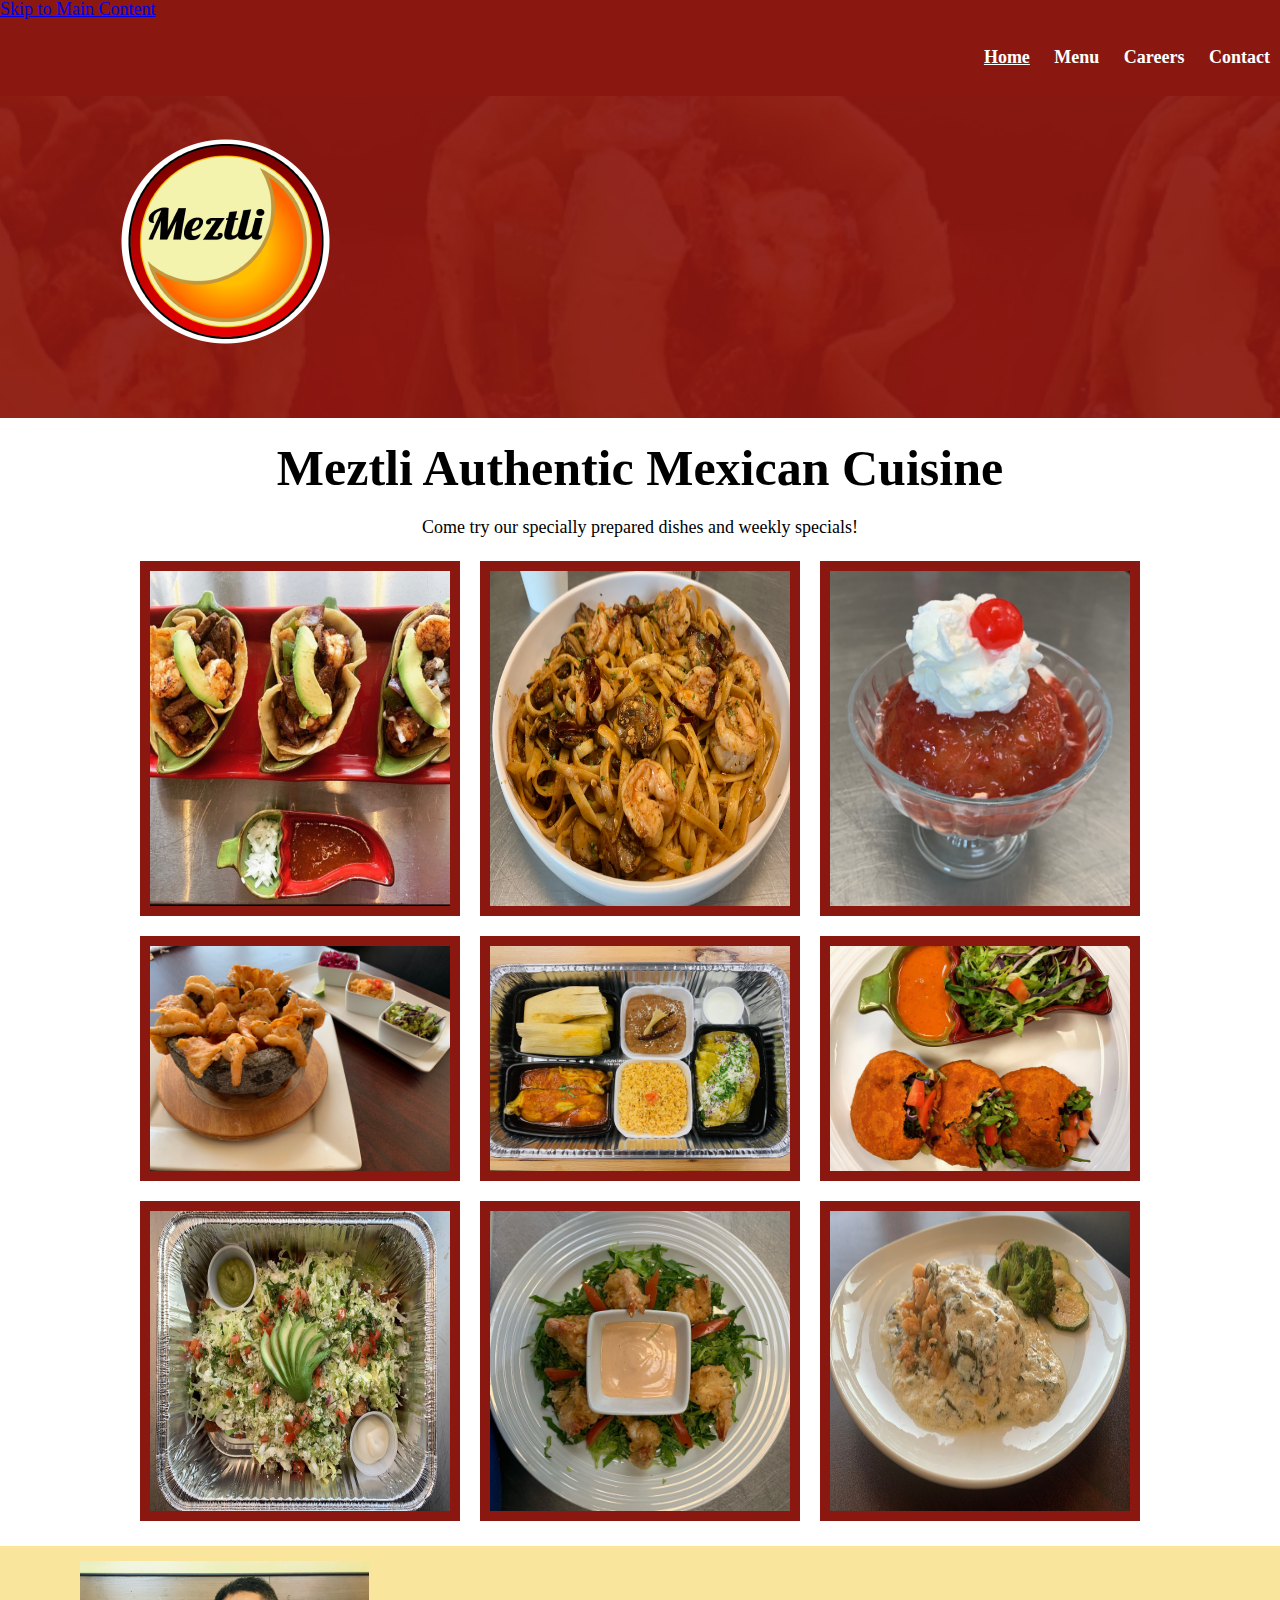
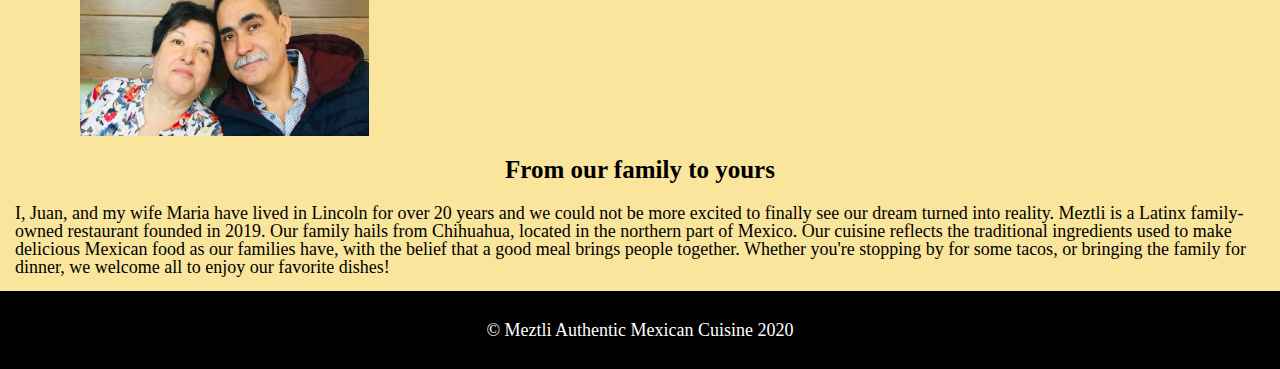
==== index.html @ b13627e7 "Add files via upload" ====
<!DOCTYPE html>
<html lang="en">
  <head>
    <meta charset="utf-8">
    <meta name="viewport" content="width=device-width, initial-scale=1.0">
    <link rel="shortcut icon" type="image/png" href="images/logo.png"/>
    <link rel="stylesheet" type="text/css" href="css/html5reset.css">
    <link rel="stylesheet" type="text/css" href="css/style.css">
    <link href="https://fonts.googleapis.com/css?family=Raleway:200&display=swap" rel="stylesheet">
    <title>Meztli Authentic Mexican Cuisine</title>
  </head>
  <body>
    <a class = "skip" href="#skip">Skip to Main Content</a>
    <header>
      
      <nav>
        <ul class="nav_links">
          <li><a class="current" href="index.html">Home</a></li>
          <li><a href="menu.html">Menu</a></li>
          <li><a href="careers.html">Careers</a></li>
		      <li><a href="contact.html">Contact</a></li>
        </ul>
    </nav>

    <img id="logo" src="images/logo.png" alt="Meztli Logo" />
  </header>
  
  <main class="about" id="skip" tabindex="0"> 
    <div class="header1">
      <h1>Meztli Authentic Mexican Cuisine</h1>
      <p> Come try our specially prepared dishes and weekly specials!</p> 
        <div class="gallery"> 
          <img id="image1" src="images/tacos.jpeg" alt="Arrachera and Shrimp Tacos" />
          <img id="image2" src="images/shrimppasta.jpeg" alt="Shrimp Pasta" />
          <img id="image3" src="images/icecream.jpeg" alt="Fried Ice Cream" />
          <img id="image4" src="images/molcajete.jpeg" alt="Shrimp Molcajete" />
          <img id="image5" src="images/platter.jpg" alt="Meztli Platter" />
          <img id="image6" src="images/gorditas.jpg" alt="Red Gorditas" />
          <img id="image7" src="images/taquitos.jpg" alt="Taquitos" />
          <img id="image8" src="images/seafood.jpg" alt="Seafood Special" />
          <img id="image9" src="images/pollo.jpeg" alt="Meztli Chicken" />
        </div>
    </div>

        <div class="about-section"> 
          <img src="images/juan.jpg" alt="picture of the restaurant owner" id = "owner">
          <h2 id = "about-section-header">From our family to yours</h2>
          <p>I, Juan, and my wife Maria have lived in Lincoln for over 20 years and we could not be more excited to finally see our dream turned into reality. 
            Meztli is a Latinx family-owned restaurant founded in 2019. Our family hails from Chihuahua, located in the northern part of Mexico. Our cuisine reflects 
            the traditional ingredients used to make delicious Mexican food as our families have, with the belief that a good meal brings people together. Whether you're  
            stopping by for some tacos, or bringing the family for dinner, we welcome all to enjoy our favorite dishes!</br></p>
        </div>

        


      </main>
    <footer>
      <p> &copy; Meztli Authentic Mexican Cuisine 2020</p>
    </footer>
  </body>
</html>
---- css/style.css ----
html{
    scroll-behavior: smooth;
}

body{
  background-color:#8B1711;
  font-size: 18px;
}



h1{
  font-size: 50px;
  line-height: 1;
  padding: 25px 0;
  text-align: center;
  background-color: white;
}

h2{
  font-size: 25px;
  line-height: 1.5;
  text-align: center;
}

nav li{
  display:inline;
  padding:10px;

}

nav a{
  color: white;
  font-weight: bold;
  text-decoration: none; 
}

a:hover {
  text-decoration: underline;
}

form{
  background-color: #FAE59C;
  text-align: center;
}

/*Your Code Here*/
/*Write selector/rule property to add an underline when
links in the navigation are in the hover or focus state.*/


.skip a{
  background-color: #8B1711;
  left: 0;
  padding: 6px;
  -webkit-transition: top 1s ease-out;
  transition: top 1s ease-out;
  z-index: 1;
  position: absolute;
  top:-40px;
  /*Your code here*/
}

.header1{
  background-color: white;
  text-align: center;
}



.about-section{
  background-color: #FAE59C;
  display: flex;
  flex-direction: column;
  justify-content: center;
  align-content: center;
  flex-wrap: wrap;
}

.about-section img{
  padding: 15px;
  margin-left: 65px;
  height: 175px;
  width: 289px;
}


.about-section p{
  padding: 15px;
}

.skip a:focus{
  top: 0px
}

*:focus{
  border: solid 2px;
}



nav{
  background-color: #8B1711;
  padding: 25px 0; 
  text-align: center;
}

.current{
  text-decoration: underline;
}

footer{
  background-color: black;
  color: white;
  padding: 30px 30px 30px 30px;
  text-align: center;
}


.gallery{
  min-height: 600px;
  display: flex;
  flex-wrap: wrap; 
  justify-content: center;
  align-content: center;
  padding-top: 15px;
  padding-bottom: 15px;
}

.gallery > img{
  border: 10px #8B1711 solid;
  margin: 10px;
  width: 300px;
}


#logo{
  width: 250px;
  height: auto;
  padding: 20px;
  padding-left:100px;
  position: absolute;
}

.container{
  display: grid;
  grid-template-columns: 1fr 5fr 1fr;
  grid-template-rows: auto auto auto auto auto;
  row-gap: 15px;
}

header{
  background-attachment: fixed; /* Parallax effect */     
  background-position: center;  /* Parallax effect */
  background-repeat: no-repeat; /* Parallax effect */
  background-size: cover;       /* Parallax effect */
  color: #8B1711;
  height: 400px;                /* Parallax effect */

  /*Your Code Here*/
  /*Set background-image to header.jpg */
  background-image: url("../images/banner.PNG");

  grid-column: 1 / -1;  /*Can you explain what this does?*/
  grid-row: 1 / auto;   /*Can you rewrite it?*/
}

header p{
  color: #8B1711;
  font-size: 24px;
  padding: 0 100px;
  text-align: center;
}

#contact-header {
  background-color: white;
  padding: 15px;
}


label{
  display: inline;
  margin-right:10px;
  width:10%;
  padding-top: 20px;
}

input {
  width: 80%;
  padding: 12px 20px;
  margin: 8px 0;
  display: inline-block;
  border: 1px solid #ccc;
  box-sizing: border-box;
}
span{
  
  font-family: italic;
  font-weight: bold;
}

textarea{
  width: 80%;
  height: 35vh;
  padding: 15px;
  margin: 8px 0;
  display: inline-block;
  border: 1px solid #ccc;
  box-sizing: border-box;
}



input[type=submit] {
  background-color: #38803C;
  color: white;
  padding: 14px 20px;
  margin: 8px 0;
  border: none;
  cursor: pointer;
  width: 100%;
}

input[type=submit]:hover {
  opacity: 0.8;
}

.photos{
  display: grid;
  grid-template-columns: auto;
  grid-template-rows: auto auto auto auto auto auto;
  row-gap: 15px;
  column-gap: 15px;
  align-content: center;
  padding-left:25px;
  background-color: #FAE59C;
}

.hiring-section{
  background-color: white;
  padding: 15px;
}


.specials{
  display: grid;
  background-color: white;
  grid-template-columns: auto auto auto;
  grid-template-rows:auto auto;
  row-gap: 20px;
  column-gap: 15px;
}


.house-specials{
  padding:20px;
  background-color: white;
}



.house-specials img{
  width: 50px;
  height:auto;
 
}

#menu-headers{
  background-color: #FAE59C;
}

#items{
  background-color: white;
}

.drinks{
  background-color: white;
  display: flex;
  flex-wrap: wrap;
  flex-direction: row;
  justify-content: center;
  justify-content: space-around;
  padding: 15px;
  
}

/* Change styles for span and cancel button on extra small screens */
@media screen and (min-width: 770px) {
  form{
    width: 80%;
    margin: 0 auto;
  }

  input{
    width:80%;
  }

  textarea{
    width:80%;
    height: 25vh;
 }
 
 div + label{
    line-height: 25vh;
    vertical-align:top;
 }
}


@media all and (min-width: 800px){
  nav{
    padding: 30px 0px;
    text-align: right;
    vertical-align: middle;
  }

  .container{
    display: grid;
    grid-template-columns: 50px auto 500px auto 50px;
    grid-template-rows: 400px 400px 400px 400px 400px;
  }

  .about, .clients, .method-image, .contact-image{
    grid-column: 3 / span 2;
  }

  .about-image, .clients-image, .method, .contact{
    grid-column: 2 / span 2;
  }
}

/*You do not need to modify any code below this line.
It is included for accessibility to turn off animations
and movement for people who have modified their 
preferences to reduce motion.*/

@media screen and (prefers-reduced-motion: reduce){
  html{
      scroll-behavior: auto; /* Removes scroll animation */
  }

  .skip a{
    -webkit-transition: none; /* sets to default setting */
    transition: none;        /* sets to default setting */
   }

  /*Turn off parallax*/
  header{
    background-attachment: initial;
  }
}
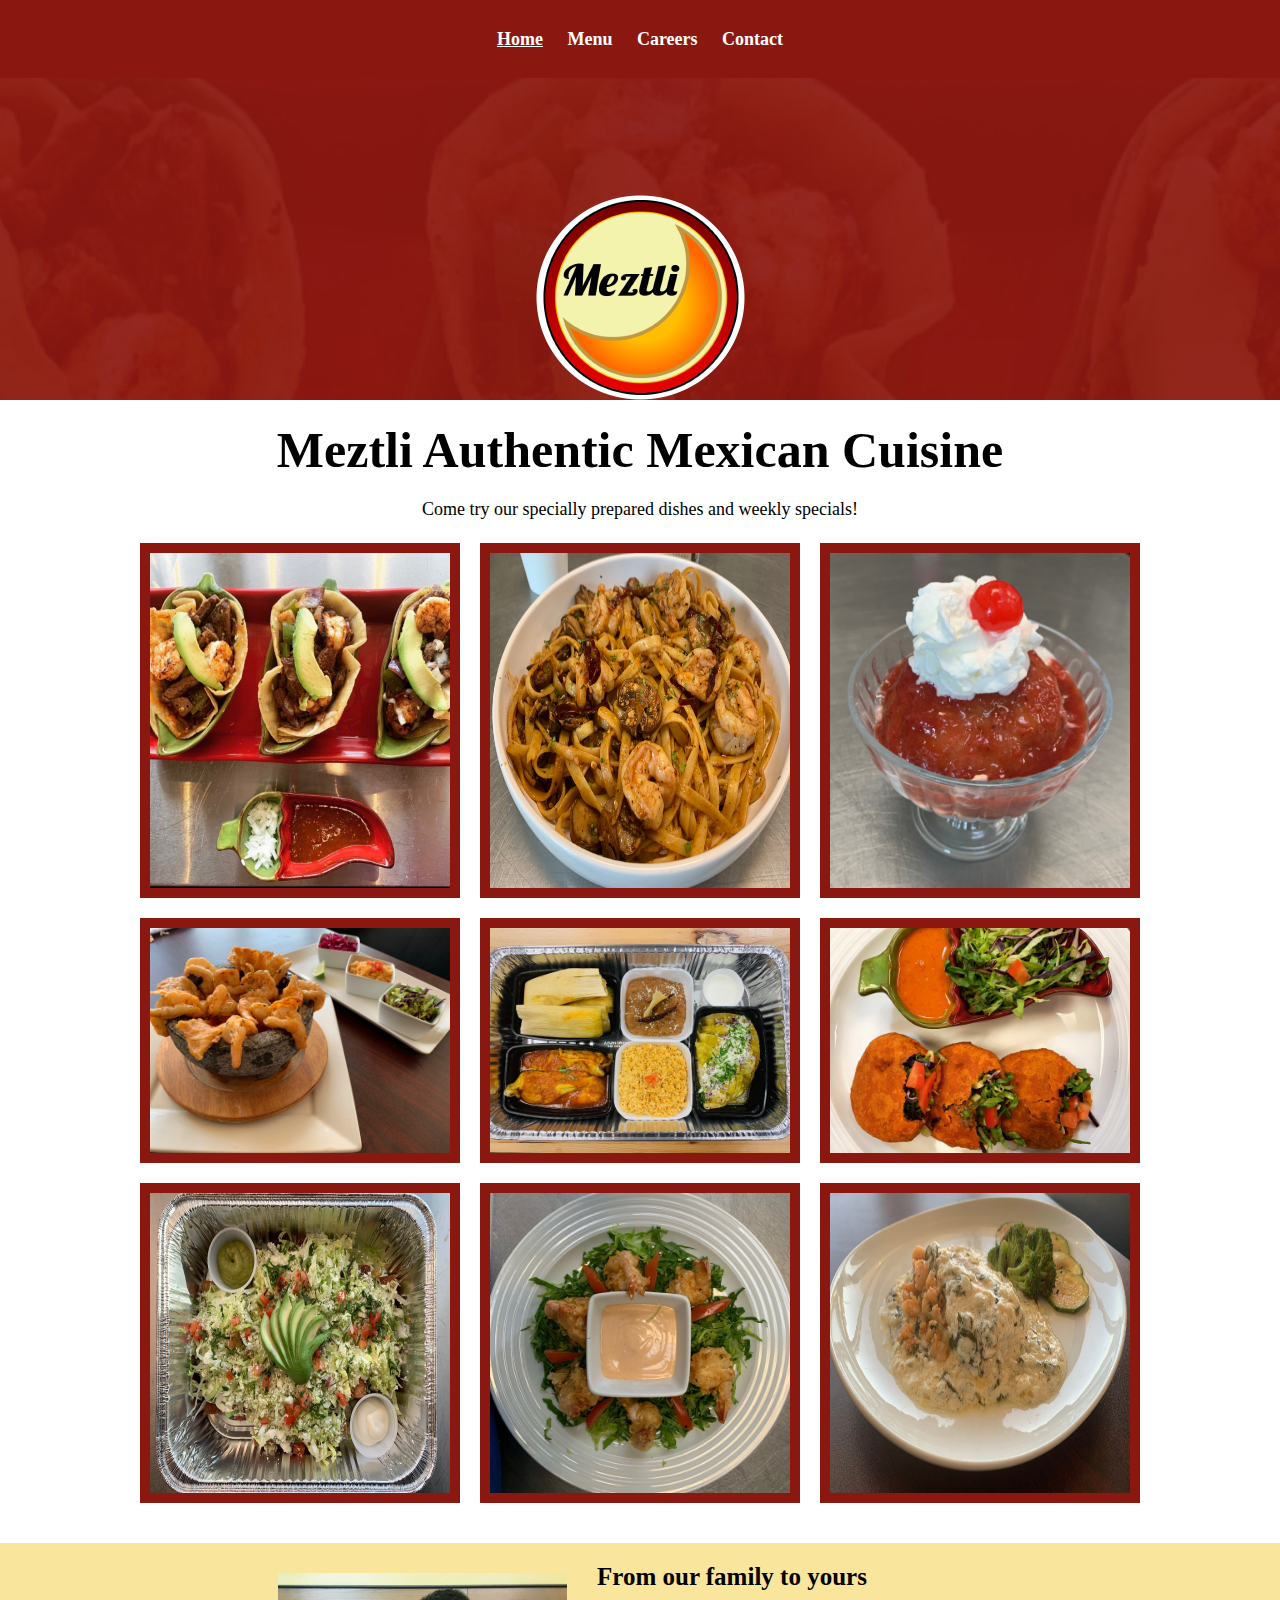
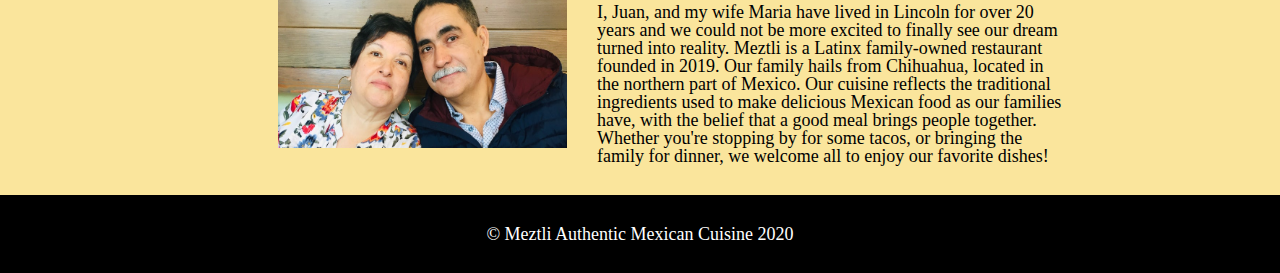
==== commit 0cae46e8: "Add files via upload" ====
--- a/index.html
+++ b/index.html
@@ -11,6 +11,17 @@
   </head>
   <body>
     <a class = "skip" href="#skip">Skip to Main Content</a>
+    <!-- Global site tag (gtag.js) - Google Analytics -->
+  <script async src="https://www.googletagmanager.com/gtag/js?id=UA-184828170-1"></script>
+  <script>
+  window.dataLayer = window.dataLayer || [];
+  function gtag(){dataLayer.push(arguments);}
+  gtag('js', new Date());
+
+  gtag('config', 'UA-184828170-1');
+  </script>
+
+    
     <header>
       
       <nav>
@@ -27,9 +38,12 @@
   
   <main class="about" id="skip" tabindex="0"> 
     <div class="header1">
+      
       <h1>Meztli Authentic Mexican Cuisine</h1>
       <p> Come try our specially prepared dishes and weekly specials!</p> 
-        <div class="gallery"> 
+      
+        <div class="gallery">
+           
           <img id="image1" src="images/tacos.jpeg" alt="Arrachera and Shrimp Tacos" />
           <img id="image2" src="images/shrimppasta.jpeg" alt="Shrimp Pasta" />
           <img id="image3" src="images/icecream.jpeg" alt="Fried Ice Cream" />
@@ -49,6 +63,7 @@
             Meztli is a Latinx family-owned restaurant founded in 2019. Our family hails from Chihuahua, located in the northern part of Mexico. Our cuisine reflects 
             the traditional ingredients used to make delicious Mexican food as our families have, with the belief that a good meal brings people together. Whether you're  
             stopping by for some tacos, or bringing the family for dinner, we welcome all to enjoy our favorite dishes!</br></p>
+          </div>
         </div>
 
         
--- a/css/style.css
+++ b/css/style.css
@@ -3,7 +3,7 @@
 }
 
 body{
-  background-color:#8B1711;
+  background-color:#ffffff;
   font-size: 18px;
 }
 
@@ -42,24 +42,32 @@
 form{
   background-color: #FAE59C;
   text-align: center;
-}
+  margin: 15px;
+}
+
 
 /*Your Code Here*/
 /*Write selector/rule property to add an underline when
 links in the navigation are in the hover or focus state.*/
 
 
-.skip a{
-  background-color: #8B1711;
+a.skip{
+  background: #8B1711;
   left: 0;
   padding: 6px;
+  position: absolute;
+  top: -40px;
   -webkit-transition: top 1s ease-out;
   transition: top 1s ease-out;
   z-index: 1;
-  position: absolute;
-  top:-40px;
-  /*Your code here*/
-}
+}
+
+a.skip:focus{
+  top:20px;
+  color: white;
+  text-decoration-style: solid;
+}
+
 
 .header1{
   background-color: white;
@@ -69,17 +77,22 @@
 
 
 .about-section{
+  width: 100%;
+  height: 100%;
   background-color: #FAE59C;
   display: flex;
-  flex-direction: column;
+  flex-direction: row;
   justify-content: center;
   align-content: center;
   flex-wrap: wrap;
 }
 
 .about-section img{
-  padding: 15px;
-  margin-left: 65px;
+  padding-top: 20px;
+  padding-bottom: 20px;
+  margin: auto;
+  position: relative;
+  top: 0; left: 0; bottom: 0; right: 0;
   height: 175px;
   width: 289px;
 }
@@ -89,9 +102,7 @@
   padding: 15px;
 }
 
-.skip a:focus{
-  top: 0px
-}
+
 
 *:focus{
   border: solid 2px;
@@ -118,13 +129,15 @@
 
 
 .gallery{
-  min-height: 600px;
   display: flex;
   flex-wrap: wrap; 
   justify-content: center;
   align-content: center;
   padding-top: 15px;
   padding-bottom: 15px;
+  position: relative;
+  top: 0; left: 0; bottom: 0; right: 0;
+
 }
 
 .gallery > img{
@@ -136,18 +149,15 @@
 
 #logo{
   width: 250px;
-  height: auto;
-  padding: 20px;
-  padding-left:100px;
   position: absolute;
-}
-
-.container{
-  display: grid;
-  grid-template-columns: 1fr 5fr 1fr;
-  grid-template-rows: auto auto auto auto auto;
-  row-gap: 15px;
-}
+  margin: 0 auto;
+  top: 33%;
+  left: 50%;
+  transform: translate(-50%, -50%);
+  z-index: 10;
+}
+
+
 
 header{
   background-attachment: fixed; /* Parallax effect */     
@@ -177,6 +187,9 @@
   padding: 15px;
 }
 
+legend{
+  text-align: center;
+} 
 
 label{
   display: inline;
@@ -232,15 +245,31 @@
   row-gap: 15px;
   column-gap: 15px;
   align-content: center;
-  padding-left:25px;
+  padding-left: 30px;
+  background-color: white;
+  position: relative;
+  
+  
+}
+
+.hiring-section{
+  background-color: white;
+  padding: 15px;
+}
+
+.career_p{
   background-color: #FAE59C;
-}
-
-.hiring-section{
-  background-color: white;
-  padding: 15px;
-}
-
+  padding: 15px;
+  margin-top: 15px;
+}
+
+.career_p > p{
+  display: flex;
+  justify-content: center;
+  flex-direction: row;
+  flex-wrap: wrap;
+  padding-top: 15px;
+}
 
 .specials{
   display: grid;
@@ -282,6 +311,14 @@
   justify-content: space-around;
   padding: 15px;
   
+}
+
+.map{
+  display: flex;
+  justify-content: center;
+  vertical-align: auto;
+  padding-top: 50px;
+  padding-bottom: 50px;
 }
 
 /* Change styles for span and cancel button on extra small screens */
@@ -304,29 +341,279 @@
     line-height: 25vh;
     vertical-align:top;
  }
-}
-
-
-@media all and (min-width: 800px){
+
+ #logo{
+  width: 250px;
+  position: absolute;
+  margin: 0 auto;
+  top: 33%;
+  left: 50%;
+  transform: translate(-50%, -50%);
+  z-index: 10;
+}
+
+nav{
+  padding: 30px 0px;
+  text-align: center;
+  vertical-align: middle;
+}
+
+
+.about-section{
+  background-color: #FAE59C;
+  display: grid;
+  grid-template-columns: auto 500px;
+  grid-template-rows: 30px auto;
+  padding-bottom: 15px;
+  padding-top: 15px;
+  margin-top: 15px;
+}
+
+
+.about-section img{
+  padding: 15px;
+  margin-left: 65px;
+  height: 175px;
+  width: 289px;
+  grid-column: 1 / span 1;
+}
+
+#about-section-header{
+  text-align: left;
+  grid-column: 2 / span 1;
+  padding-left: 15px
+
+}
+
+.about-section p{
+  padding: 15px;
+  grid-column: 2 / span 1;
+  text-align: left;
+  
+}
+
+.photo_container{
+  background-color: #ffffff;
+  padding-top: 50px;
+}
+
+.photos{
+  background-color: #ffffff;
+  display: grid;
+  grid-template-columns: 500px 500px 500px;
+  grid-template-rows: 50px 50px;
+  row-gap: 250px;
+  padding-left: 280px;
+  padding-bottom: 280px;
+  
+  
+}
+
+.photos > img{
+  width: 300px;
+  height: 250px;
+  
+}
+
+.career_p{
+  background-color: #FAE59C;
+  padding: 50px;
+}
+
+.career_p > p{
+  display: flex;
+  justify-content: center;
+  flex-direction: row;
+  flex-wrap: wrap;
+}
+
+form{
+  margin-bottom: 50px;
+}
+
+
+
+
+.map{
+  display: flex;
+  justify-content: center;
+  vertical-align: auto;
+  padding-top: 50px;
+  padding-bottom: 50px;
+}
+
+.specials{
+  display: grid;
+  background-color: white;
+  grid-template-columns: 20px auto 30px;
+  grid-template-rows:auto auto;
+  column-gap:90px;
+}
+
+
+.house-specials{
+  padding:50px;
+  background-color: white;
+}
+
+
+
+.house-specials img{
+  width: 50px;
+  height:auto;
+ 
+}
+
+
+
+}
+
+
+
+@media all and (min-width: 1500px){
+  
+  #logo{
+  width: 250px;
+  position: absolute;
+  margin: 0 auto;
+  top: 33%;
+  left: 50%;
+  transform: translate(-50%, -50%);
+  z-index: 10;
+    
+  }
+  
   nav{
     padding: 30px 0px;
-    text-align: right;
+    text-align: center;
     vertical-align: middle;
   }
 
-  .container{
+
+  .about-section{
+    background-color: #FAE59C;
     display: grid;
-    grid-template-columns: 50px auto 500px auto 50px;
-    grid-template-rows: 400px 400px 400px 400px 400px;
-  }
-
-  .about, .clients, .method-image, .contact-image{
-    grid-column: 3 / span 2;
-  }
-
-  .about-image, .clients-image, .method, .contact{
-    grid-column: 2 / span 2;
-  }
+    grid-template-columns: auto 500px;
+    grid-template-rows: 30px auto;
+    padding-bottom: 15px;
+    padding-top: 15px;
+    margin-top: 15px;
+  }
+  
+
+  .about-section img{
+    padding: 15px;
+    margin-left: 65px;
+    height: 175px;
+    width: 289px;
+    grid-column: 1 / span 1;
+  }
+
+  #about-section-header{
+    text-align: left;
+    grid-column: 2 / span 1;
+    padding-left: 15px
+
+  }
+  
+  .about-section p{
+    padding: 15px;
+    grid-column: 2 / span 1;
+    text-align: left;
+    
+  }
+
+  .photo_container{
+    background-color: #ffffff;
+    padding-top: 50px;
+  }
+
+  .photos{
+    background-color: #ffffff;
+    display: grid;
+    grid-template-columns: 500px 500px 500px;
+    grid-template-rows: 50px 50px;
+    row-gap: 250px;
+    padding-left: 280px;
+    padding-bottom: 280px;
+    
+    
+  }
+
+  .photos > img{
+    width: 300px;
+    height: 250px;
+    background-color: #ffffff;
+  }
+
+  .career_p{
+    background-color: #FAE59C;
+    padding: 50px;
+  }
+
+  .career_p > p{
+    display: flex;
+    justify-content: center;
+    flex-direction: row;
+    flex-wrap: wrap;
+  }
+
+  form{
+    margin-bottom: 50px;
+  }
+
+  .specials{
+    display: grid;
+    background-color: white;
+    grid-template-columns: 500px auto 580px;
+    grid-template-rows:auto auto;
+  }
+  
+  
+  .house-specials{
+    padding:50px;
+    background-color: white;
+  }
+  
+  
+  
+  .house-specials img{
+    width: 50px;
+    height:auto;
+    padding-left: 400px
+   
+  }
+  
+  #menu-headers{
+    background-color: #FAE59C;
+  }
+  
+  #items{
+    background-color: white;
+  }
+  
+  .drinks{
+    background-color: white;
+    display: flex;
+    flex-wrap: wrap;
+    flex-direction: row;
+    justify-content: center;
+    padding: 50px;
+    justify-content: space-around;
+    padding-left: 700px;
+    padding-right: 700px;
+    text-align: center;
+  }
+
+  .map{
+    display: flex;
+    justify-content: center;
+    vertical-align: auto;
+    padding-top: 50px;
+    padding-bottom: 50px;
+  }
+  
+  
 }
 
 /*You do not need to modify any code below this line.
@@ -342,10 +629,14 @@
   .skip a{
     -webkit-transition: none; /* sets to default setting */
     transition: none;        /* sets to default setting */
+    color: white;
    }
 
   /*Turn off parallax*/
   header{
     background-attachment: initial;
   }
+
+  
+
 }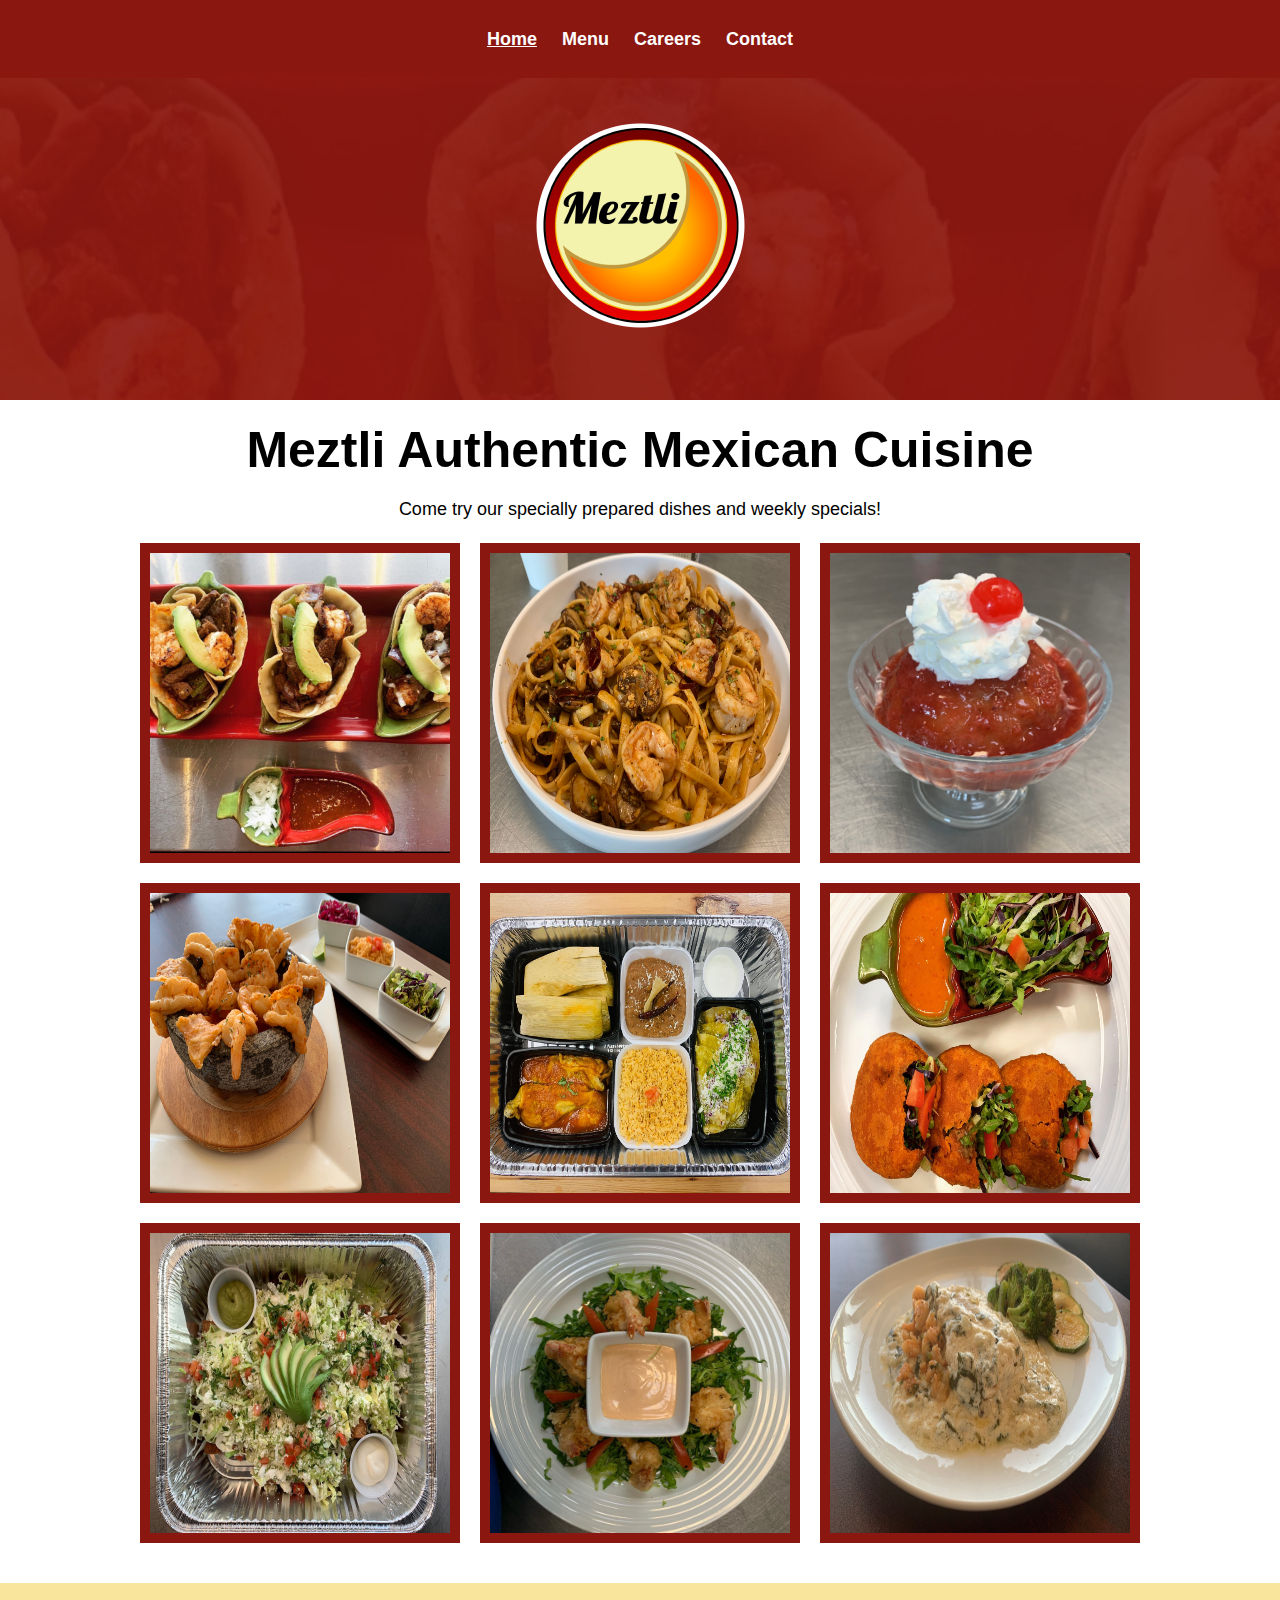
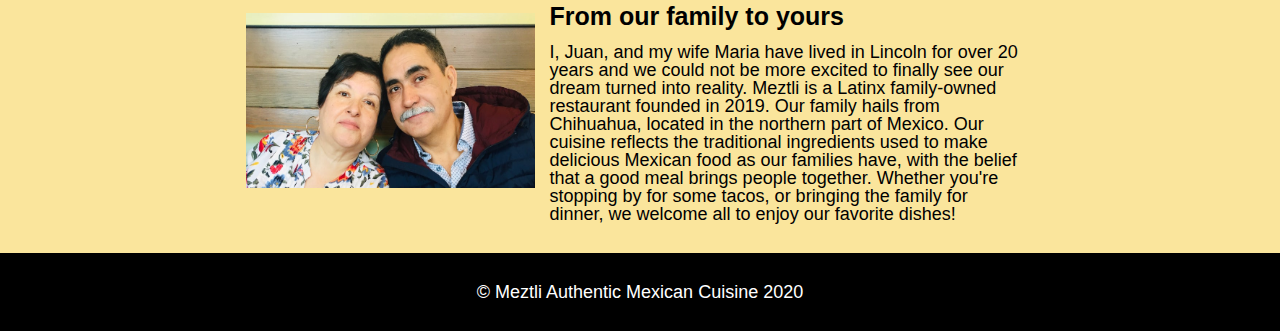
==== commit e9f52df1: "Add files via upload" ====
--- a/index.html
+++ b/index.html
@@ -6,7 +6,7 @@
     <link rel="shortcut icon" type="image/png" href="images/logo.png"/>
     <link rel="stylesheet" type="text/css" href="css/html5reset.css">
     <link rel="stylesheet" type="text/css" href="css/style.css">
-    <link href="https://fonts.googleapis.com/css?family=Raleway:200&display=swap" rel="stylesheet">
+    <link href="https://fonts.googleapis.com/css2?family=Montserrat:wght@500&display=swap"rel="stylesheet">
     <title>Meztli Authentic Mexican Cuisine</title>
   </head>
   <body>
@@ -57,7 +57,16 @@
     </div>
 
         <div class="about-section"> 
-          <img src="images/juan.jpg" alt="picture of the restaurant owner" id = "owner">
+          <div class="flip-card">
+            <div class="flip-card-inner"  tabindex="0">
+              <div class="flip-card-front">
+                <img src="images/juan.jpg" alt="picture of the restaurant owner" id = "owner">
+              </div>
+              <div class="flip-card-back">
+                <h6>Owners Juan and Rosa</h6>
+              </div>
+            </div>
+          </div>
           <h2 id = "about-section-header">From our family to yours</h2>
           <p>I, Juan, and my wife Maria have lived in Lincoln for over 20 years and we could not be more excited to finally see our dream turned into reality. 
             Meztli is a Latinx family-owned restaurant founded in 2019. Our family hails from Chihuahua, located in the northern part of Mexico. Our cuisine reflects 
--- a/css/style.css
+++ b/css/style.css
@@ -5,6 +5,7 @@
 body{
   background-color:#ffffff;
   font-size: 18px;
+  font-family: Arial, Helvetica, sans-serif;
 }
 
 
@@ -87,15 +88,14 @@
   flex-wrap: wrap;
 }
 
-.about-section img{
-  padding-top: 20px;
-  padding-bottom: 20px;
-  margin: auto;
-  position: relative;
-  top: 0; left: 0; bottom: 0; right: 0;
-  height: 175px;
-  width: 289px;
-}
+#owner{
+height: 175px;
+width: 289px;
+margin: auto;
+position: relative;
+top: 0; left: 0; bottom: 0; right: 0;
+}
+
 
 
 .about-section p{
@@ -144,8 +144,21 @@
   border: 10px #8B1711 solid;
   margin: 10px;
   width: 300px;
-}
-
+  height: 300px;
+  
+}
+
+@-webkit-keyframes logo_wiggle{
+  from {width: 25px}
+  to {width: 250px}
+
+}
+
+@keyframes logo_wiggle{
+  from {width: 25px}
+  to {width: 250px}
+
+} 
 
 #logo{
   width: 250px;
@@ -155,9 +168,61 @@
   left: 50%;
   transform: translate(-50%, -50%);
   z-index: 10;
-}
-
-
+  animation-name: logo_wiggle;
+  -webkit-animation-name: logo_wiggle;
+  animation-duration: 3s;
+}
+
+.flip-card{
+  padding-top: 15px;
+  padding-bottom: 15px;
+}
+
+.flip-card-inner {
+  position: relative;
+  height: 175px;
+  width: 289px;
+  text-align: center;
+  vertical-align: middle;
+  transition: transform 0.8s;
+  transform-style: preserve-3d;
+}
+
+/* horizontal flip */
+.flip-card:hover .flip-card-inner {
+  transform: rotateY(180deg);
+}
+
+.flip-card-inner:focus {
+  transform: rotateY(180deg);
+}
+
+/* Position the front and back side */
+.flip-card-front, .flip-card-back {
+  position: absolute;
+  height: 175px;
+  width: 289px;
+  -webkit-backface-visibility: hidden; /* Safari */
+  backface-visibility: hidden;
+}
+
+/* Style the front side */
+.flip-card-front {
+  background-color: #bbb;
+  color: black;
+}
+
+
+/* Style the back side */
+.flip-card-back {
+  background-color: #ffffff;
+  color:black;
+  transform: rotateY(180deg);
+}
+
+h6{
+  padding-top: 15px;
+}
 
 header{
   background-attachment: fixed; /* Parallax effect */     
@@ -188,7 +253,10 @@
 }
 
 legend{
-  text-align: center;
+  vertical-align: middle;
+  padding-top: 30px;
+  text-align: center;
+  padding-top: 15px;
 } 
 
 label{
@@ -240,16 +308,12 @@
 
 .photos{
   display: grid;
-  grid-template-columns: auto;
+  grid-template-columns: 70%;
   grid-template-rows: auto auto auto auto auto auto;
   row-gap: 15px;
   column-gap: 15px;
   align-content: center;
-  padding-left: 30px;
-  background-color: white;
-  position: relative;
-  
-  
+  background-color: white;  
 }
 
 .hiring-section{
@@ -346,7 +410,7 @@
   width: 250px;
   position: absolute;
   margin: 0 auto;
-  top: 33%;
+  top: 25%;
   left: 50%;
   transform: translate(-50%, -50%);
   z-index: 10;
@@ -371,8 +435,7 @@
 
 
 .about-section img{
-  padding: 15px;
-  margin-left: 65px;
+
   height: 175px;
   width: 289px;
   grid-column: 1 / span 1;
@@ -410,7 +473,7 @@
 }
 
 .photos > img{
-  width: 300px;
+  width: 250px;
   height: 250px;
   
 }
@@ -470,13 +533,13 @@
 
 
 
-@media all and (min-width: 1500px){
+@media all and (min-width: 800px){
   
   #logo{
   width: 250px;
   position: absolute;
   margin: 0 auto;
-  top: 33%;
+  top: 25%;
   left: 50%;
   transform: translate(-50%, -50%);
   z-index: 10;
@@ -502,8 +565,7 @@
   
 
   .about-section img{
-    padding: 15px;
-    margin-left: 65px;
+ 
     height: 175px;
     width: 289px;
     grid-column: 1 / span 1;
